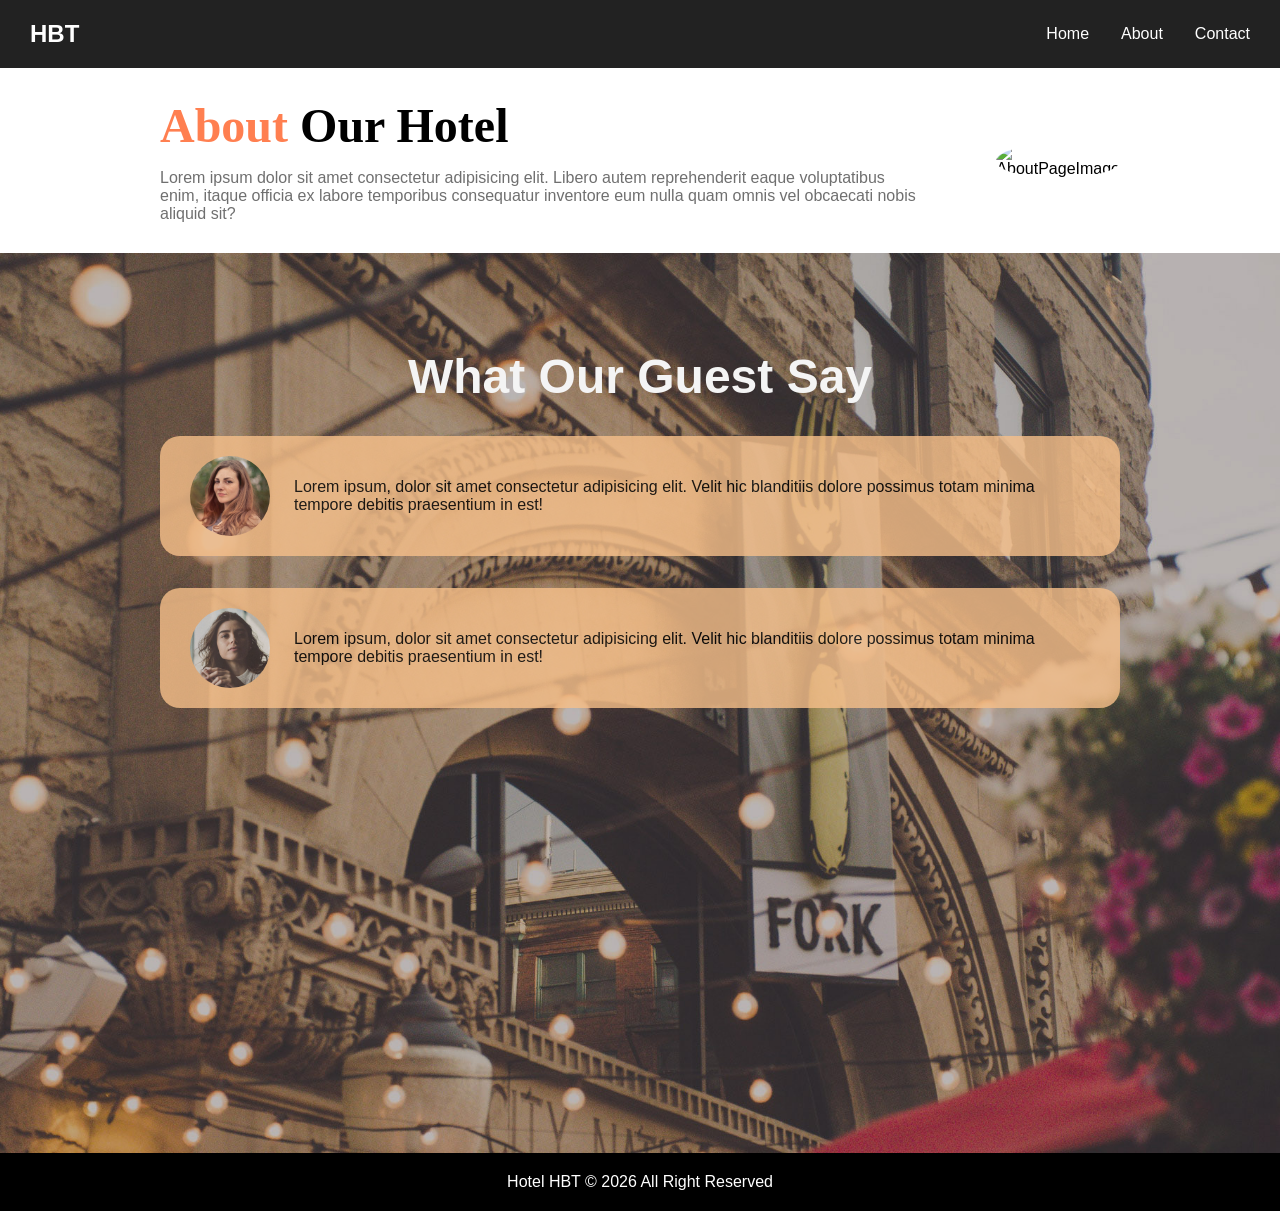
==== about.html @ a18e51c0 "feat:about section" ====
<!doctype html>
<html lang="en">
  <head>
    <meta charset="UTF-8" />
    <meta name="viewport" content="width=device-width, initial-scale=1.0" />
    <link rel="stylesheet" href="/css/index.css" />
    <title>Hotel Website | About</title>
  </head>
  <style>
    h1 {
      /* font-family:Georgia, 'Times New Roman', Times, serif */
    }

    /* #main-haeder::before {
  
    } */
  </style>
  <body>
    <main id="main">
      <!-- Navbar -->
      <nav class="navbar">
        <h1 class="logo">HBT</h1>
        <ul id="Links">
          <li class="link home-link"><a href="/index.html">Home</a></li>
          <li class="link about-link">
            <a href="/about.html" class="home">About</a>
          </li>
          <li class="link contact-link"><a href="#">Contact</a></li>
        </ul>
      </nav>

      <!-- About page Section -->
      <section id="about">
        <div class="about-container">
          <div class="about-right">
            <h1><span>About</span> Our Hotel</h1>
            <p>
              Lorem ipsum dolor sit amet consectetur adipisicing elit. Libero
              autem reprehenderit eaque voluptatibus enim, itaque officia ex
              labore temporibus consequatur inventore eum nulla quam omnis vel
              obcaecati nobis aliquid sit?
            </p>
          </div>

          <div class="about-left">
            <img src="/images/About-image.jpg" alt="AboutPageImage" />
          </div>
        </div>
      </section>

      <!-- Review Section -->
      <section id="review">
        <div class="review-container">
          <h1>What Our Guest Say</h1>

          <div class="review-content review-one">
            <img src="/images/person-1.jpg" alt="PersonOneReview" />
            <p>
              Lorem ipsum, dolor sit amet consectetur adipisicing elit. Velit
              hic blanditiis dolore possimus totam minima tempore debitis
              praesentium in est!
            </p>
          </div>

          <div class="review-content review-two">
            <img src="/images/person-2.jpg" alt="PersonTwoReview" />
            <p>
              Lorem ipsum, dolor sit amet consectetur adipisicing elit. Velit
              hic blanditiis dolore possimus totam minima tempore debitis
              praesentium in est!
            </p>
          </div>
        </div>
      </section>

      <!-- Footer -->
      <footer id="footer">
        <p>Hotel HBT &copy; 2026 All Right Reserved</p>
      </footer>
    </main>
  </body>
</html>
---- css/index.css ----
* {
  padding: 0;
  margin: 0;
  box-sizing: border-box;
}

/* Utilities */

body {
  font-family: Arial, Helvetica, sans-serif;
}

a {
  text-decoration: none;
}

li {
  list-style: none;
}

img {
  width: 100%;
}

span {
  color: coral;
}
.btn {
  padding: 10px 20px;
  border: none;
  cursor: pointer;
  z-index: 1;
  border-radius: 3px;
}

.btn-light {
  backgroud: #f4f4f4;
  color: #111;
}

.btn-light:hover {
  background: coral;
  color: #ccc;
}

.btn-light a {
  color: #111;
}

.btn-light a:hover {
  color: #f4f4f4;
}

/* Navbar */
.logo {
  color: white;
}
.navbar {
  display: flex;
  justify-content: space-between;
  align-items: center;
  padding: 20px 30px;
  background-color: #222;
}
#Links {
  display: flex;
  align-items: center;
  text-align: center;
  gap: 2rem;
}
.link a {
  color: white;
}
.link a:hover {
  color: coral;
}
.home {
  color: coral;
}
/* Header */
#main-haeder {
  position: relative;
  background: url(../images/hompageImag.jpg) no-repeat center center/cover;
  height: 80vh;
}

#main-haeder::before {
  content: "";
  background: rgba(0, 0, 0, 0.3);
  position: absolute;
  height: 100%;
  width: 100%;
}
.header-content h1 {
  font-family: "Times New Roman", Times, serif;
  font-size: 4rem;
  font-weight: 800;
  z-index: 1;
}
.header-content p {
  font-size: 15px;
  color: #f4f4f4;
  z-index: 1;
}
.header-content {
  display: flex;
  flex-direction: column;
  justify-content: center;
  align-items: center;
  padding-top: 12rem;
  color: white;
  gap: 2rem;
  z-index: 1;
}

.header-content span {
  color: red;
}

/* About Section */

#About .about-container {
  display: flex;
  justify-content: center;
  align-items: center;
  width: 100%;
}

#About .about-image {
  height: 400px;
  overflow: hidden;
  width: 50%;
}

#About .about-content {
  display: flex;
  flex-direction: column;
  justify-content: center;
  align-items: center;
  text-align: center;
  gap: 1.5rem;
  background-color: black;
  height: 400px;
  width: 50%;
  color: white;
  padding: 10px;
}

.about-content h1 {
  font-size: 2.5rem;
  font-family: Georgia, "Times New Roman", Times, serif;
}
.about-content p {
  font-size: 15px;
  color: #f4f4f4;
}

/*We We Do */
#What-We-Do {
  display: flex;
  justify-content: center;
  align-items: center;
  height: 100%;
}
.card {
  display: flex;
  flex-direction: column;
  justify-content: center;
  align-items: center;
  backgroud-color: #f4f4f4;
  padding: 20px;
  gap: 2rem;
  border-left: 1px solid gray;
}

/* About Page Styling */
#about {
  max-width: 960px;
  margin: 30px auto;
}

#about .about-container {
  display: flex;
  gap: 5rem;
  justify-content: center;
  align-items: center;
}

#about .about-left img {
  height: 300px;
  width: 300px;
  border-radius: 50%;
}

#about .about-right h1 {
  font-family: Georgia, "Times New Roman", Times, serif;
  font-size: 3rem;
  padding-bottom: 1rem;
}

#about .about-right p {
  color: #444444c5;
}

/* Review Section */
#review {
  background: url("../images/AboutPage.jpg") no-repeat center center/cover;
  height: 100vh;
}
#review .review-container {
  display: flex;
  flex-direction: column;
  justify-content: center;
  align-items: center;
  gap: 2rem;
  padding-top: 6rem;
  max-width: 960px;
  margin: auto;
}

#review .review-container h1 {
  color: #f4f4f4;
  font-size: 3rem;
}
#review .review-content {
  display: flex;
  align-items: center;
  justify-content: center;
  background: #f7c08a;
  padding: 20px 30px;
  border-radius: 20px;
  opacity: 0.8;
  gap: 1.5rem;
}

#review .review-content img {
  width: 80px;
  height: 80px;
  border-radius: 50%;
}

#footer {
  background: black;
  padding: 20px;
  color: white;
  text-align: center;
}
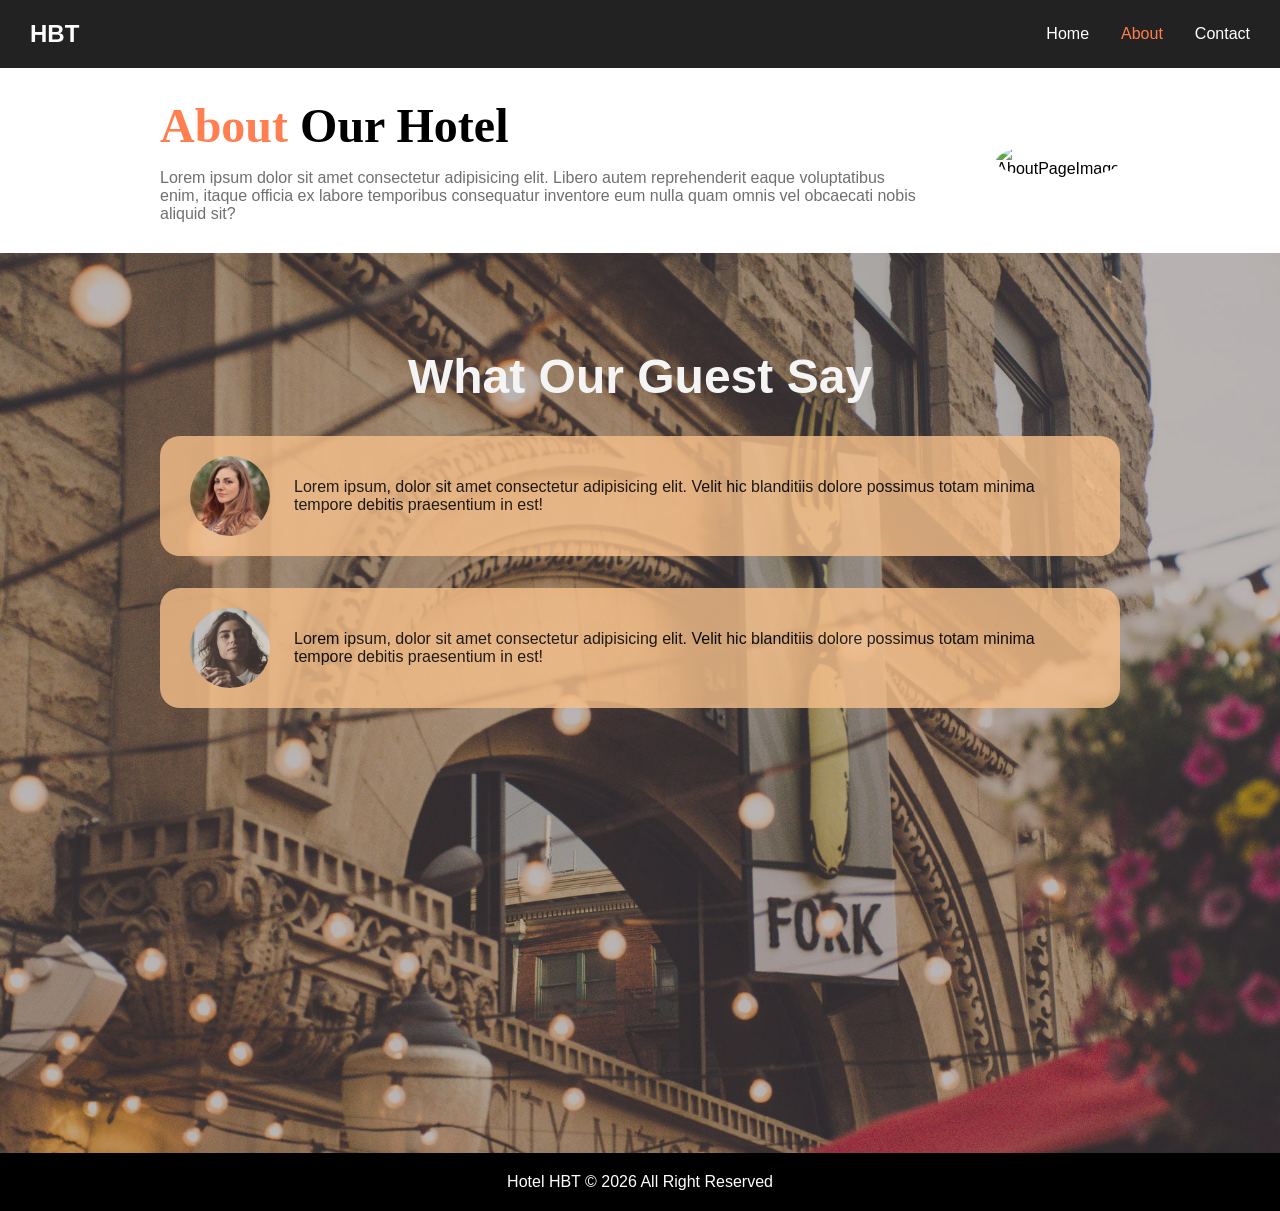
==== commit 8b0efe00: "feat:responsive" ====
--- a/about.html
+++ b/about.html
@@ -4,6 +4,11 @@
     <meta charset="UTF-8" />
     <meta name="viewport" content="width=device-width, initial-scale=1.0" />
     <link rel="stylesheet" href="/css/index.css" />
+    <link
+      rel="stylesheet"
+      href="/css/media.css"
+      media="screen and (max-width:768px)"
+    />
     <title>Hotel Website | About</title>
   </head>
   <style>
@@ -25,7 +30,7 @@
           <li class="link about-link">
             <a href="/about.html" class="home">About</a>
           </li>
-          <li class="link contact-link"><a href="#">Contact</a></li>
+          <li class="link contact-link"><a href="/contact.html">Contact</a></li>
         </ul>
       </nav>
 
--- a/css/index.css
+++ b/css/index.css
@@ -24,6 +24,11 @@
 
 span {
   color: coral;
+}
+
+input:focus,
+textarea:focus {
+  outline: none;
 }
 .btn {
   padding: 10px 20px;
@@ -37,6 +42,11 @@
   backgroud: #f4f4f4;
   color: #111;
 }
+.bg-primary {
+  background: #f7c08a;
+  padding: 10px 30px;
+  margin-top: 2rem;
+}
 
 .btn-light:hover {
   background: coral;
@@ -74,7 +84,7 @@
 .link a:hover {
   color: coral;
 }
-.home {
+a.home {
   color: coral;
 }
 /* Header */
@@ -167,10 +177,20 @@
   flex-direction: column;
   justify-content: center;
   align-items: center;
+  text-align: center;
   backgroud-color: #f4f4f4;
-  padding: 20px;
+  padding: 50px;
+  height: 400px;
   gap: 2rem;
-  border-left: 1px solid gray;
+}
+
+.box-2 {
+  background-color: #f7c08a;
+}
+
+.card p {
+  font-family: "Segoe UI", Tahoma, Geneva, Verdana, sans-serif;
+  font-weight: 400;
 }
 
 /* About Page Styling */
@@ -239,6 +259,56 @@
   border-radius: 50%;
 }
 
+/* Contact Page*/
+#contact {
+  max-width: 960px;
+  margin: 30px auto;
+}
+#contact h1 {
+  font-size: 3rem;
+}
+#contact p {
+  padding: 10px 0;
+  font-family: Georgia, "Times New Roman";
+  font-weight: 400;
+}
+
+.form-group {
+  margin-top: 3rem;
+}
+
+.form-group input,
+.form-group textarea {
+  width: 100%;
+  padding: 15px 8px;
+  border-radius: 5px;
+  margin-top: 20px;
+  border: 1px solid #ccc;
+}
+
+.form-group textarea {
+  height: 150px;
+}
+
+/* Contact Information */
+#contact-info {
+  padding: 50px;
+  background: #444;
+  color: #f4f4f4;
+  height: 400px;
+}
+
+#contact-info .container {
+  display: flex;
+  justify-content: space-between;
+  align-items: center;
+  text-align: center;
+  max-width: 960px;
+  margin: 30px auto;
+}
+#contact-info .box h1 {
+  padding-bottom: 20px;
+}
 #footer {
   background: black;
   padding: 20px;
--- a/css/media.css
+++ b/css/media.css
@@ -0,0 +1,67 @@
+/* Header */
+.header-content h1 {
+  font-size: 3.5rem;
+  z-index: 1;
+}
+.header-content p {
+  max-width: 400px;
+  text-align: center;
+}
+
+/* About Section */
+#About .about-container {
+  flex-direction: column;
+}
+
+#About .about-image {
+  background: #222;
+  height: 100%;
+  width: 100%;
+}
+
+#About .about-content {
+  height: 100%;
+  width: 100%;
+  padding-bottom: 30px;
+}
+
+/*We We Do */
+#What-We-Do {
+  flex-direction: column;
+}
+
+/* About Page Styling */
+#about .about-container {
+  padding: 30px;
+  flex-direction: column;
+}
+
+#about .about-right p {
+  text-align: center;
+}
+
+/* Review Section */
+#review .review-container {
+  padding: 30px;
+}
+
+/* Contact Page*/
+#contact {
+  padding: 30px;
+}
+
+/* Contact Information */
+#contact-info {
+  height: 600px;
+}
+#contact-info .container {
+  flex-direction: column;
+}
+#contact-info .box {
+  padding: 40px 0;
+  border-bottom: 1px solid #ccc;
+  width: 100%;
+}
+#contact-info .box h1 {
+  padding-bottom: 10px;
+}
